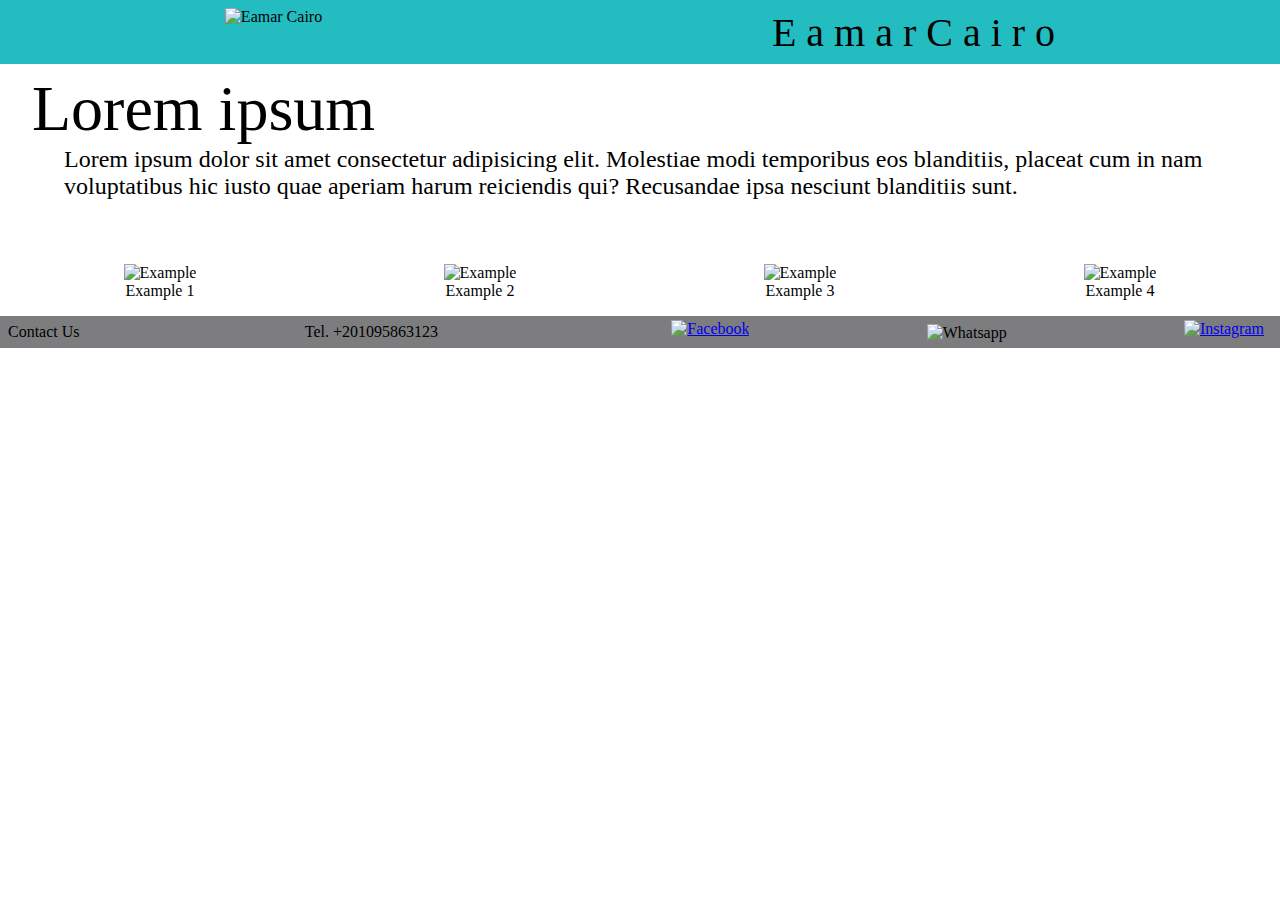
==== index.html @ 517fefb4 "Add files via upload" ====
<!DOCTYPE html>
<html lang="en">
<head>
    <meta charset="UTF-8">
    <meta http-equiv="X-UA-Compatible" content="IE=edge">
    <meta name="viewport" content="width=device-width, initial-scale=1.0">
    <title>Eamar Cairo</title>
    <link rel="stylesheet" href="style.css">
    <link rel="shortcut icon" href="media\logo.png" type="image/x-icon">
</head>
<body>
    <div class="navbar">
        <img src="media\logo.png" alt="Eamar Cairo" class="logo">
        <div class="slogan"><p>E a m a r  C a i r o</p></div>
    </div>

   <div class="content">
       <div class="header">
           Lorem ipsum
       </div>

       <div class="intro">
           Lorem ipsum dolor sit amet consectetur adipisicing elit. Molestiae modi temporibus eos blanditiis, placeat cum in nam voluptatibus hic iusto quae aperiam harum reiciendis qui? Recusandae ipsa nesciunt blanditiis sunt. 
       </div>
   </div>

   <div class="examples">
       <div>
            <img src="media/Projects/06.jpg" alt="Example" class="mktb">
            <p>Example 1</p>
       </div>
       <div>
            <img src="media/Projects/06.jpg" alt="Example" class="mktb">
            <p>Example 2</p>
        </div>
        <div>
            <img src="media/Projects/06.jpg" alt="Example" class="mktb">
            <p>Example 3</p>
        </div>
        <div>
             <img src="media/Projects/06.jpg" alt="Example" class="mktb">
            <p>Example 4</p>
        </div>
   </div>

    <div class="contactus">
        
        <p class="text boat">Contact Us</p>
        
        <p class="text boat">Tel. +201095863123</p>
        
        <a href="#" class="facebook boat">
           <img src="media\facebook.png" alt="Facebook"
           class="facebook boat"> 
        </a>

        <div class="effect">
            <img src="media\whatsapp.png" alt="Whatsapp" class="whatsapp boat">
            <img src="media\waqrcode.jpg" alt="Whatsapp QR code" class="qrcode">
        </div>

        <a href="https://www.instagram.com/emarcairo/" class="instagram boat">
            <img src="media\instagram.png" alt="Instagram" class="instagram boat">
        </a>
    </div>
</body>
</html>
---- style.css ----
@font-face {
    font-family: 'Shandon Slab';
    src: url('fonts/ShandonSlab-Italic.woff2') format('woff2'),
        url('fonts/ShandonSlab-Italic.woff') format('woff');
    font-weight: normal;
    font-style: italic;
    font-display: swap;
}

@font-face {
    font-family: 'Bitcrusher Cd Rg';
    src: url('fonts/BitcrusherCdRg-Bold.woff2') format('woff2'),
        url('fonts/BitcrusherCdRg-Bold.woff') format('woff');
    font-weight: bold;
    font-style: normal;
    font-display: swap;
}

* {
    box-sizing: border-box;
    margin: 0;
    scroll-behavior: smooth;
}

body {
    font-family: 'Shandon Slab', serif;
    margin: 0;
    padding: 0;
    height: 100%;
    width: 100%;
    background-size: cover;
    /* background-position: center center;
    background-image: linear-gradient(90deg, rgba(103,141,144,.5) 0%, rgba(103,141,144,.9) 100%),
                        url("media/background.jpg"); */
    background-color: rgba (103, 141, 144, .2);
}

.navbar {
    font-family: 'Bitcrusher Cd Rg', cursive;
    display: flex;
    flex-wrap: wrap;
    height: 4rem;
    background-color: #23BCC1;
    align-items: center;
    flex-basis: 100%;
    justify-content: space-around;
    position: fixed;
    width: 100%;
}

.content {
    padding-top: 4.5rem;
}

.logo {
    height: 3rem;
    width: auto;
}

.slogan {
    font-size: 2.5rem;
    font-stretch: extra-expanded;
}

.contactus {
    display: flex;
    flex-wrap: nowrap;
    bottom: 0;
    align-items: center;
    height: 2rem;
    background-color: #7d7d7f;
    width: 100%;
    justify-content: space-between;
    margin-top: 1rem;
    transition: height 1.5s;
    position: relative;
    scroll-behavior: smooth;
}

.facebook {
    position: relative;
    height: 1.5rem;
    width: auto;
    margin-left: .5rem;
}

.instagram {
    position: relative;
    height: 1.5rem;
    width: auto;
    margin-right: .5rem;
}

.whatsapp {
    position: relative;
    height: 1.5rem;
    min-height: 1.5rem;
    width: auto;
    order: 2;
    position: absolute;
    bottom: 0;
}

.text {
    margin-left: .5rem;
}

.header {
    font-size: 4rem;
    margin: 0 2rem 0 2rem;
}

.intro {
    font-size: 1.5rem;
    margin: 0 4rem 0 4rem;
}

.examples {
    display: flex;
    flex-basis: 100%;
    justify-content: space-around;
    flex-wrap: wrap;
    align-content: space-around;
}

.mktb {
    width: 32rem;
    height: auto;
    margin-top: 4rem;
}

.boat {
    transition: height 1.5s;
}

.contactus:hover, .contactus:hover .boat {
    height: 2.5em;
    scroll-behavior: smooth;
}

div > p {
    text-align: center;
    font-size: 1.5;
}

.effect {
    display: flex;
    flex-direction: column;
    align-items: center;
    justify-content: center;
}

.qrcode {
    order: 1;
    height: 0rem;
    width: auto;
    margin-top: -15rem;
    display: none;
    transition: 1.5s;
    scroll-behavior: smooth;
}

.whatsapp:hover + .qrcode {
    display: inline-block;
    height: 12rem;
    width: auto;
    margin-top: -15rem;
    scroll-behavior: smooth;
}

.contactus:hover .text {
    margin-bottom: -.5rem;
}
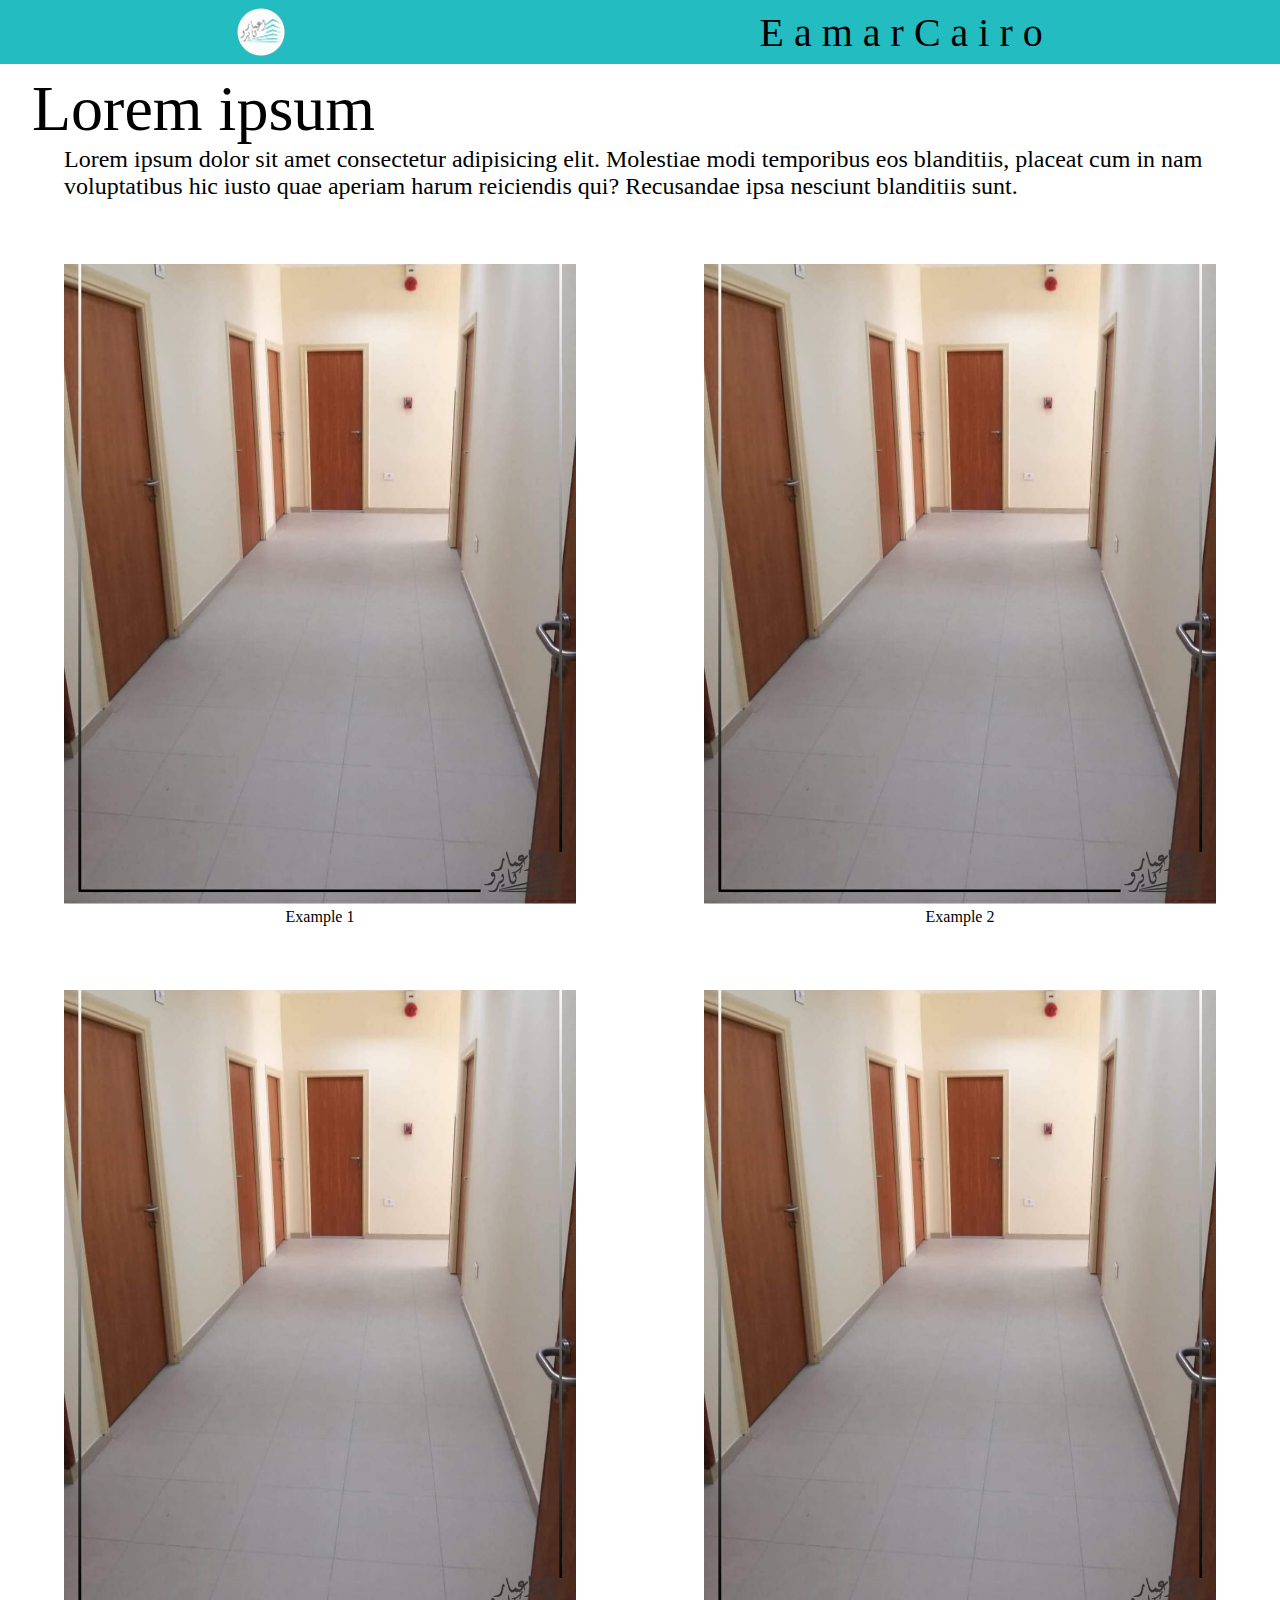
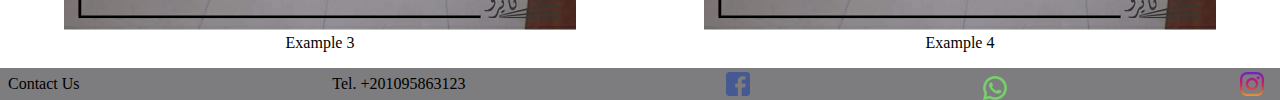
==== commit 49081ca1: "Rename media/index.html to index.html" ====
--- a/index.html
+++ b/index.html
@@ -64,4 +64,4 @@
         </a>
     </div>
 </body>
-</html>+</html>
--- a/style.css
+++ b/style.css
@@ -1,173 +1 @@
-@font-face {
-    font-family: 'Shandon Slab';
-    src: url('fonts/ShandonSlab-Italic.woff2') format('woff2'),
-        url('fonts/ShandonSlab-Italic.woff') format('woff');
-    font-weight: normal;
-    font-style: italic;
-    font-display: swap;
-}
-
-@font-face {
-    font-family: 'Bitcrusher Cd Rg';
-    src: url('fonts/BitcrusherCdRg-Bold.woff2') format('woff2'),
-        url('fonts/BitcrusherCdRg-Bold.woff') format('woff');
-    font-weight: bold;
-    font-style: normal;
-    font-display: swap;
-}
-
-* {
-    box-sizing: border-box;
-    margin: 0;
-    scroll-behavior: smooth;
-}
-
-body {
-    font-family: 'Shandon Slab', serif;
-    margin: 0;
-    padding: 0;
-    height: 100%;
-    width: 100%;
-    background-size: cover;
-    /* background-position: center center;
-    background-image: linear-gradient(90deg, rgba(103,141,144,.5) 0%, rgba(103,141,144,.9) 100%),
-                        url("media/background.jpg"); */
-    background-color: rgba (103, 141, 144, .2);
-}
-
-.navbar {
-    font-family: 'Bitcrusher Cd Rg', cursive;
-    display: flex;
-    flex-wrap: wrap;
-    height: 4rem;
-    background-color: #23BCC1;
-    align-items: center;
-    flex-basis: 100%;
-    justify-content: space-around;
-    position: fixed;
-    width: 100%;
-}
-
-.content {
-    padding-top: 4.5rem;
-}
-
-.logo {
-    height: 3rem;
-    width: auto;
-}
-
-.slogan {
-    font-size: 2.5rem;
-    font-stretch: extra-expanded;
-}
-
-.contactus {
-    display: flex;
-    flex-wrap: nowrap;
-    bottom: 0;
-    align-items: center;
-    height: 2rem;
-    background-color: #7d7d7f;
-    width: 100%;
-    justify-content: space-between;
-    margin-top: 1rem;
-    transition: height 1.5s;
-    position: relative;
-    scroll-behavior: smooth;
-}
-
-.facebook {
-    position: relative;
-    height: 1.5rem;
-    width: auto;
-    margin-left: .5rem;
-}
-
-.instagram {
-    position: relative;
-    height: 1.5rem;
-    width: auto;
-    margin-right: .5rem;
-}
-
-.whatsapp {
-    position: relative;
-    height: 1.5rem;
-    min-height: 1.5rem;
-    width: auto;
-    order: 2;
-    position: absolute;
-    bottom: 0;
-}
-
-.text {
-    margin-left: .5rem;
-}
-
-.header {
-    font-size: 4rem;
-    margin: 0 2rem 0 2rem;
-}
-
-.intro {
-    font-size: 1.5rem;
-    margin: 0 4rem 0 4rem;
-}
-
-.examples {
-    display: flex;
-    flex-basis: 100%;
-    justify-content: space-around;
-    flex-wrap: wrap;
-    align-content: space-around;
-}
-
-.mktb {
-    width: 32rem;
-    height: auto;
-    margin-top: 4rem;
-}
-
-.boat {
-    transition: height 1.5s;
-}
-
-.contactus:hover, .contactus:hover .boat {
-    height: 2.5em;
-    scroll-behavior: smooth;
-}
-
-div > p {
-    text-align: center;
-    font-size: 1.5;
-}
-
-.effect {
-    display: flex;
-    flex-direction: column;
-    align-items: center;
-    justify-content: center;
-}
-
-.qrcode {
-    order: 1;
-    height: 0rem;
-    width: auto;
-    margin-top: -15rem;
-    display: none;
-    transition: 1.5s;
-    scroll-behavior: smooth;
-}
-
-.whatsapp:hover + .qrcode {
-    display: inline-block;
-    height: 12rem;
-    width: auto;
-    margin-top: -15rem;
-    scroll-behavior: smooth;
-}
-
-.contactus:hover .text {
-    margin-bottom: -.5rem;
-}+@font-face{font-family:'Shandon Slab';src:url(fonts/ShandonSlab-Italic.woff2) format('woff2'),url(fonts/ShandonSlab-Italic.woff) format('woff');font-weight:400;font-style:italic;font-display:swap}@font-face{font-family:'Bitcrusher Cd Rg';src:url(fonts/BitcrusherCdRg-Bold.woff2) format('woff2'),url(fonts/BitcrusherCdRg-Bold.woff) format('woff');font-weight:700;font-style:normal;font-display:swap}*{box-sizing:border-box;margin:0;scroll-behavior:smooth}body{font-family:'Shandon Slab',serif;margin:0;padding:0;height:100%;width:100%;background-size:cover;background-color:rgba (103,141,144,.2)}.navbar{font-family:'Bitcrusher Cd Rg',cursive;display:flex;flex-wrap:wrap;height:4rem;background-color:#23bcc1;align-items:center;flex-basis:100%;justify-content:space-around;position:fixed;width:100%}.content{padding-top:4.5rem}.logo{height:3rem;width:auto}.slogan{font-size:2.5rem;font-stretch:extra-expanded}.contactus{display:flex;flex-wrap:nowrap;bottom:0;align-items:center;height:2rem;background-color:#7d7d7f;width:100%;justify-content:space-between;margin-top:1rem;transition:height 1.5s;position:relative;scroll-behavior:smooth}.facebook{position:relative;height:1.5rem;width:auto;margin-left:.5rem}.instagram{position:relative;height:1.5rem;width:auto;margin-right:.5rem}.whatsapp{position:relative;height:1.5rem;min-height:1.5rem;width:auto;order:2;position:absolute;bottom:0}.text{margin-left:.5rem}.header{font-size:4rem;margin:0 2rem 0 2rem}.intro{font-size:1.5rem;margin:0 4rem 0 4rem}.examples{display:flex;flex-basis:100%;justify-content:space-around;flex-wrap:wrap;align-content:space-around}.mktb{width:32rem;height:auto;margin-top:4rem}.boat{transition:height 1.5s}.contactus:hover,.contactus:hover .boat{height:2.5em;scroll-behavior:smooth}div>p{text-align:center;font-size:1.5}.effect{display:flex;flex-direction:column;align-items:center;justify-content:center}.qrcode{order:1;height:0;width:auto;margin-top:-15rem;display:none;transition:1.5s;scroll-behavior:smooth}.whatsapp:hover+.qrcode{display:inline-block;height:12rem;width:auto;margin-top:-15rem;scroll-behavior:smooth}.contactus:hover .text{margin-bottom:-.5rem}
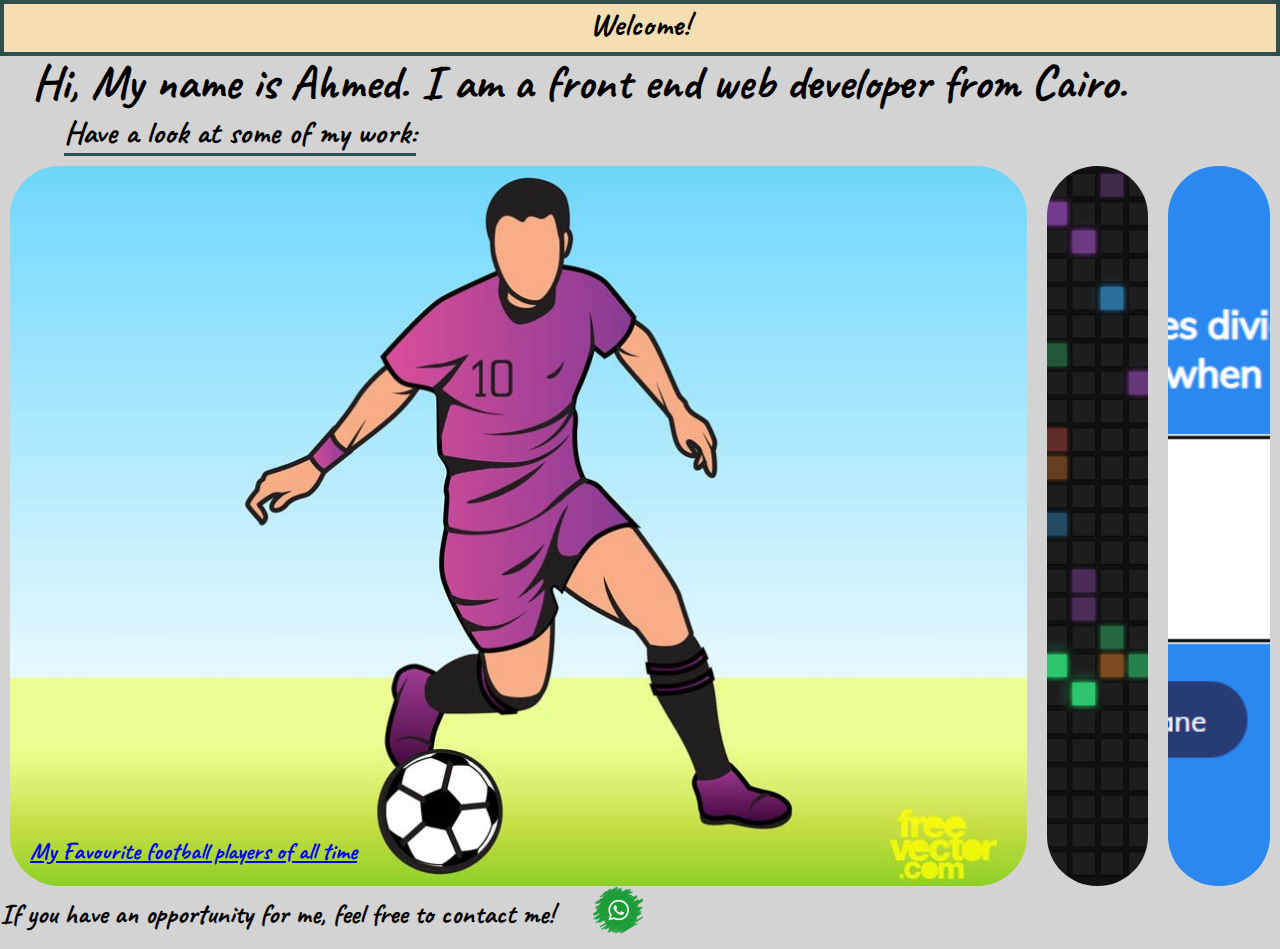
==== commit d17c9471: "Portfolio" ====
--- a/index.html
+++ b/index.html
@@ -4,64 +4,35 @@
     <meta charset="UTF-8">
     <meta http-equiv="X-UA-Compatible" content="IE=edge">
     <meta name="viewport" content="width=device-width, initial-scale=1.0">
-    <title>Eamar Cairo</title>
+    <title>Portfolio</title>
     <link rel="stylesheet" href="style.css">
-    <link rel="shortcut icon" href="media\logo.png" type="image/x-icon">
 </head>
 <body>
     <div class="navbar">
-        <img src="media\logo.png" alt="Eamar Cairo" class="logo">
-        <div class="slogan"><p>E a m a r  C a i r o</p></div>
+      <h1 class="welcome">Welcome!</h1>
     </div>
+    <h1 class="intro">Hi, My name is Ahmed. I am a front end web developer from Cairo.</h1>
+    <h2 class="invitation">Have a look at some of my work:</h2>
 
-   <div class="content">
-       <div class="header">
-           Lorem ipsum
-       </div>
-
-       <div class="intro">
-           Lorem ipsum dolor sit amet consectetur adipisicing elit. Molestiae modi temporibus eos blanditiis, placeat cum in nam voluptatibus hic iusto quae aperiam harum reiciendis qui? Recusandae ipsa nesciunt blanditiis sunt. 
-       </div>
-   </div>
-
-   <div class="examples">
-       <div>
-            <img src="media/Projects/06.jpg" alt="Example" class="mktb">
-            <p>Example 1</p>
-       </div>
-       <div>
-            <img src="media/Projects/06.jpg" alt="Example" class="mktb">
-            <p>Example 2</p>
+    <div class="container">
+        <div class="panel active" style="background-image: url('football.jpg')">
+          <h3><a href="cards/cards.html" target="_blank">My Favourite football players of all time</a></h3>
         </div>
+        <div class="panel" style="background-image: url('discolor.png')">
+          <h3><a href="discolor/discolor.html" target="_blank">Disappearing Colors</a></h3>
+        </div>
+        <div class="panel" style="background-image: url('randomchaos.png')">
+          <h3><a href="randomchaos/randomchaos.html" target="_blank">Random CHAOS!</a></h3>
+        </div>
+      </div>
+    
+      <div class="bottombar">
+        <h3>If you have an opportunity for me, feel free to contact me!</h3>
         <div>
-            <img src="media/Projects/06.jpg" alt="Example" class="mktb">
-            <p>Example 3</p>
+          <img src="whatsapp.png" alt="whatsapp icon" class="waicon">
+          <img src="waqrcode.jpg" alt="Whatsapp QR code" class="qrcode">
         </div>
-        <div>
-             <img src="media/Projects/06.jpg" alt="Example" class="mktb">
-            <p>Example 4</p>
-        </div>
-   </div>
-
-    <div class="contactus">
-        
-        <p class="text boat">Contact Us</p>
-        
-        <p class="text boat">Tel. +201095863123</p>
-        
-        <a href="#" class="facebook boat">
-           <img src="media\facebook.png" alt="Facebook"
-           class="facebook boat"> 
-        </a>
-
-        <div class="effect">
-            <img src="media\whatsapp.png" alt="Whatsapp" class="whatsapp boat">
-            <img src="media\waqrcode.jpg" alt="Whatsapp QR code" class="qrcode">
-        </div>
-
-        <a href="https://www.instagram.com/emarcairo/" class="instagram boat">
-            <img src="media\instagram.png" alt="Instagram" class="instagram boat">
-        </a>
-    </div>
+      </div>
+    <script src="main.js"></script>
 </body>
-</html>
+</html>--- a/style.css
+++ b/style.css
@@ -1 +1,111 @@
-@font-face{font-family:'Shandon Slab';src:url(fonts/ShandonSlab-Italic.woff2) format('woff2'),url(fonts/ShandonSlab-Italic.woff) format('woff');font-weight:400;font-style:italic;font-display:swap}@font-face{font-family:'Bitcrusher Cd Rg';src:url(fonts/BitcrusherCdRg-Bold.woff2) format('woff2'),url(fonts/BitcrusherCdRg-Bold.woff) format('woff');font-weight:700;font-style:normal;font-display:swap}*{box-sizing:border-box;margin:0;scroll-behavior:smooth}body{font-family:'Shandon Slab',serif;margin:0;padding:0;height:100%;width:100%;background-size:cover;background-color:rgba (103,141,144,.2)}.navbar{font-family:'Bitcrusher Cd Rg',cursive;display:flex;flex-wrap:wrap;height:4rem;background-color:#23bcc1;align-items:center;flex-basis:100%;justify-content:space-around;position:fixed;width:100%}.content{padding-top:4.5rem}.logo{height:3rem;width:auto}.slogan{font-size:2.5rem;font-stretch:extra-expanded}.contactus{display:flex;flex-wrap:nowrap;bottom:0;align-items:center;height:2rem;background-color:#7d7d7f;width:100%;justify-content:space-between;margin-top:1rem;transition:height 1.5s;position:relative;scroll-behavior:smooth}.facebook{position:relative;height:1.5rem;width:auto;margin-left:.5rem}.instagram{position:relative;height:1.5rem;width:auto;margin-right:.5rem}.whatsapp{position:relative;height:1.5rem;min-height:1.5rem;width:auto;order:2;position:absolute;bottom:0}.text{margin-left:.5rem}.header{font-size:4rem;margin:0 2rem 0 2rem}.intro{font-size:1.5rem;margin:0 4rem 0 4rem}.examples{display:flex;flex-basis:100%;justify-content:space-around;flex-wrap:wrap;align-content:space-around}.mktb{width:32rem;height:auto;margin-top:4rem}.boat{transition:height 1.5s}.contactus:hover,.contactus:hover .boat{height:2.5em;scroll-behavior:smooth}div>p{text-align:center;font-size:1.5}.effect{display:flex;flex-direction:column;align-items:center;justify-content:center}.qrcode{order:1;height:0;width:auto;margin-top:-15rem;display:none;transition:1.5s;scroll-behavior:smooth}.whatsapp:hover+.qrcode{display:inline-block;height:12rem;width:auto;margin-top:-15rem;scroll-behavior:smooth}.contactus:hover .text{margin-bottom:-.5rem}
+@font-face {
+    font-family: 'Caveat';
+    src: url('fonts/Caveat-Bold.woff') format('woff');
+    font-weight: bold;
+    font-style: normal;
+    font-display: swap;
+}
+
+@font-face {
+    font-family: 'Caveat';
+    src: url('fonts/Caveat-Medium.woff') format('woff');
+    font-weight: 500;
+    font-style: normal;
+    font-display: swap;
+}
+
+* {
+    padding: 0;
+    margin: 0;
+    box-sizing: border-box;
+    font-family: 'Caveat', serif;
+}
+
+body {
+    background-color: #d3d3d3;
+}
+
+.welcome {
+    height: 3.5rem;
+    border: 4px solid #2f4f4f;
+    text-align: center;
+    margin-bottom: -4px;
+    background-color: #f5deb3;
+}
+
+.intro {
+    margin-left: 2rem;
+    font-size: 3rem;
+}
+
+.invitation {
+    display: inline-block;
+    margin-left: 4rem;
+    border-bottom: 3px solid #2f4f4f;
+    font-size: 2rem;
+}
+
+.container {
+    display: flex;
+    width: 100vw;
+    justify-content: space-between;
+}
+
+.panel {
+    background-size: cover;
+    background-position: center;
+    background-repeat: no-repeat;
+    height: 80vh;
+    border-radius: 50px;
+    color: #fff;
+    cursor: pointer;
+    flex: 0.5;
+    margin: 10px;
+    position: relative;
+    -webkit-transition: all 700ms ease-in;
+}
+
+.panel h3 {
+    font-size: 24px;
+    position: absolute;
+    bottom: 20px;
+    left: 20px;
+    margin: 0;
+    opacity: 0;
+}
+
+.panel.active {
+    flex: 5;
+}
+
+.panel.active h3 {
+    opacity: 1;
+    transition: opacity 0.3s ease-in 0.4s;
+}
+
+.bottombar {
+    bottom: 0;
+    height: 3rem;
+    display: flex;
+    font-size: 1.5rem;
+}
+
+.waicon {
+    padding-left: 2rem;
+    height: 4rem;
+    margin-top: -1.1rem;
+}
+
+.qrcode {
+    height: 0rem;
+    margin-top: -20rem;
+    position: absolute;
+}
+
+.waicon:hover + .qrcode {
+    height: 20rem;
+}
+
+.waicon:active + .qrcode {
+    height: 20rem;
+}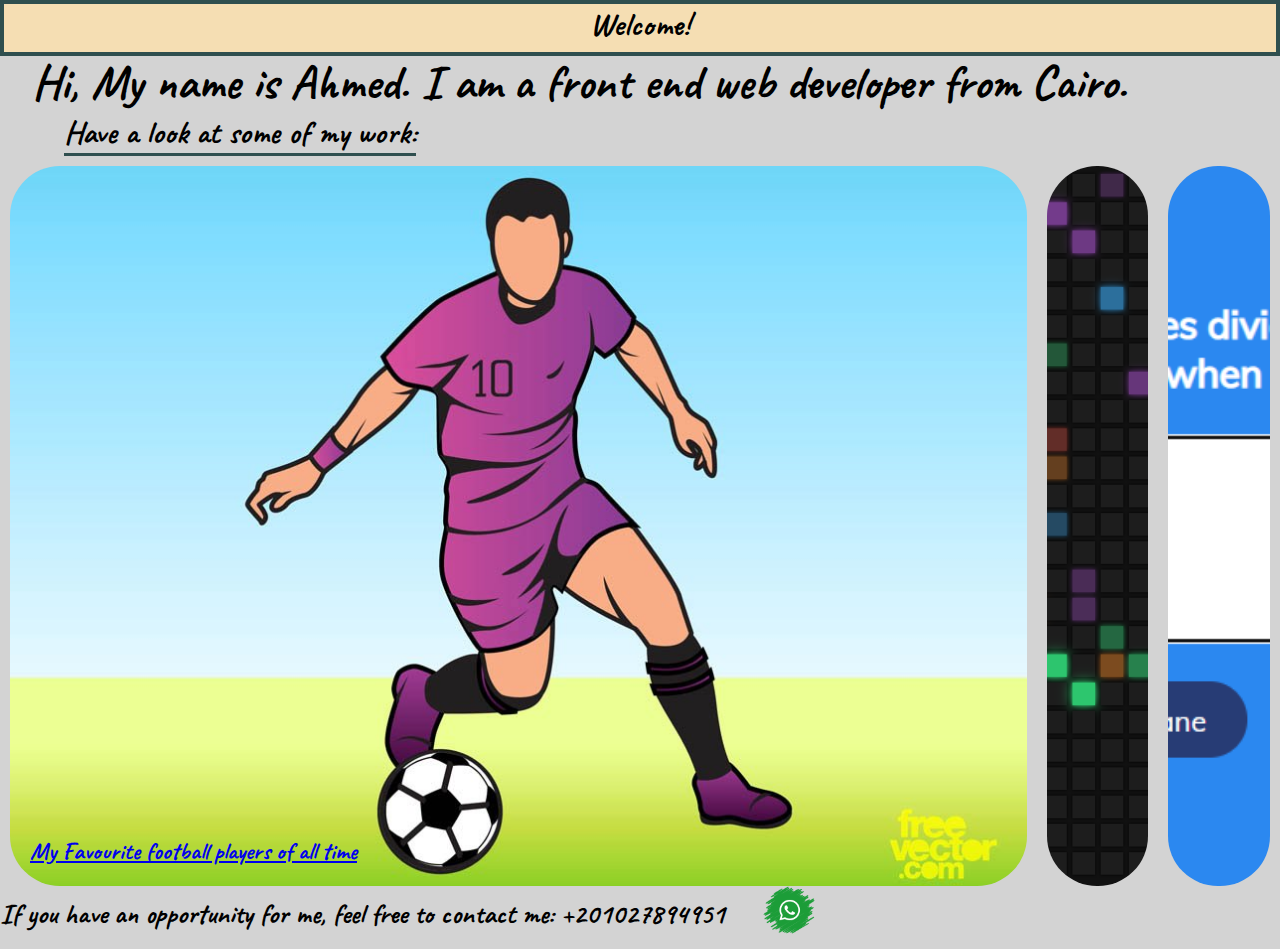
==== commit 46bf7729: "Update index.html" ====
--- a/index.html
+++ b/index.html
@@ -27,7 +27,7 @@
       </div>
     
       <div class="bottombar">
-        <h3>If you have an opportunity for me, feel free to contact me!</h3>
+        <h3>If you have an opportunity for me, feel free to contact me: +201027894951</h3>
         <div>
           <img src="whatsapp.png" alt="whatsapp icon" class="waicon">
           <img src="waqrcode.jpg" alt="Whatsapp QR code" class="qrcode">
@@ -35,4 +35,4 @@
       </div>
     <script src="main.js"></script>
 </body>
-</html>+</html>
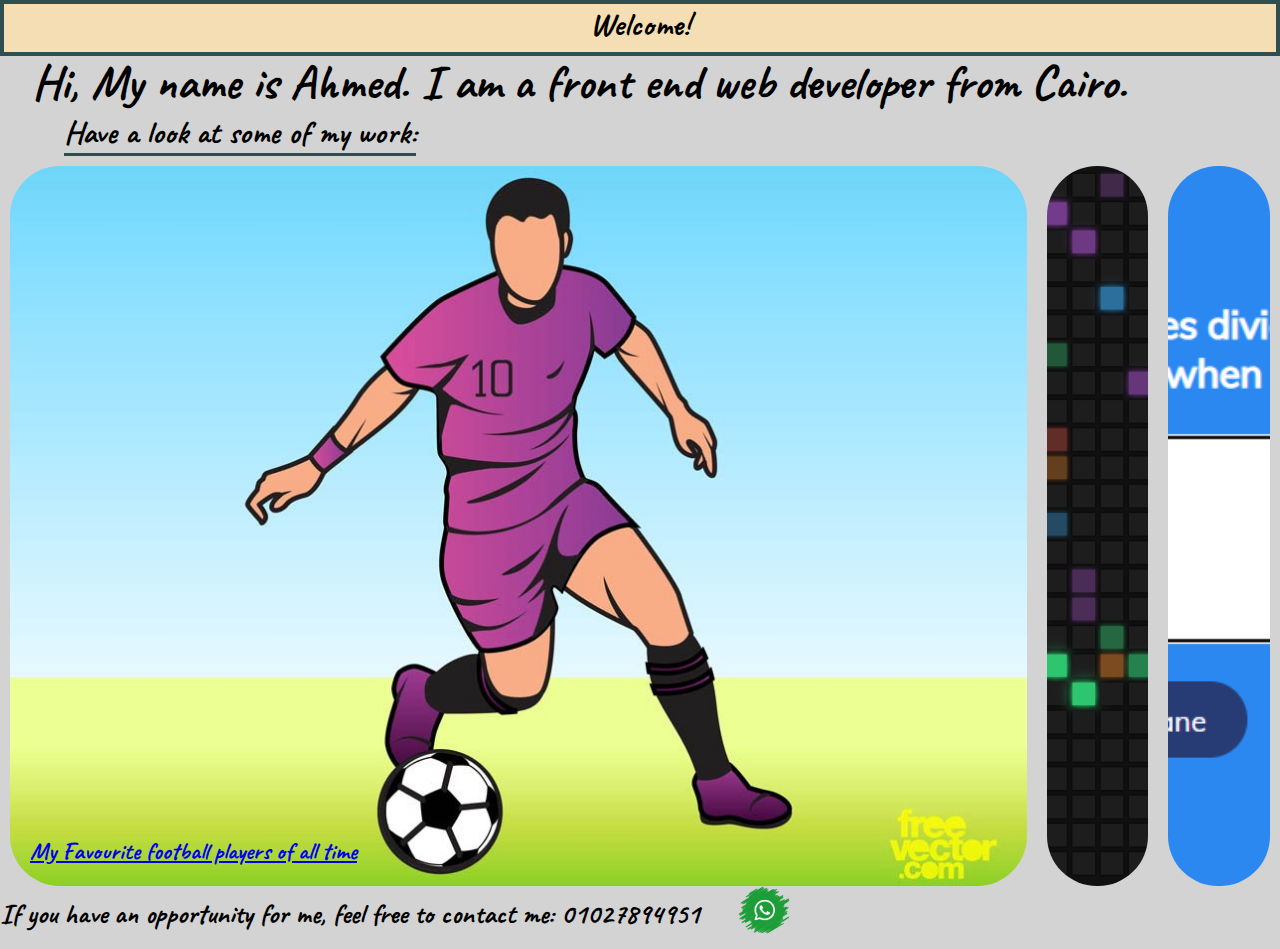
==== commit fa825d17: "Update index.html" ====
--- a/index.html
+++ b/index.html
@@ -27,7 +27,7 @@
       </div>
     
       <div class="bottombar">
-        <h3>If you have an opportunity for me, feel free to contact me: +201027894951</h3>
+        <h3>If you have an opportunity for me, feel free to contact me: 01027894951</h3>
         <div>
           <img src="whatsapp.png" alt="whatsapp icon" class="waicon">
           <img src="waqrcode.jpg" alt="Whatsapp QR code" class="qrcode">
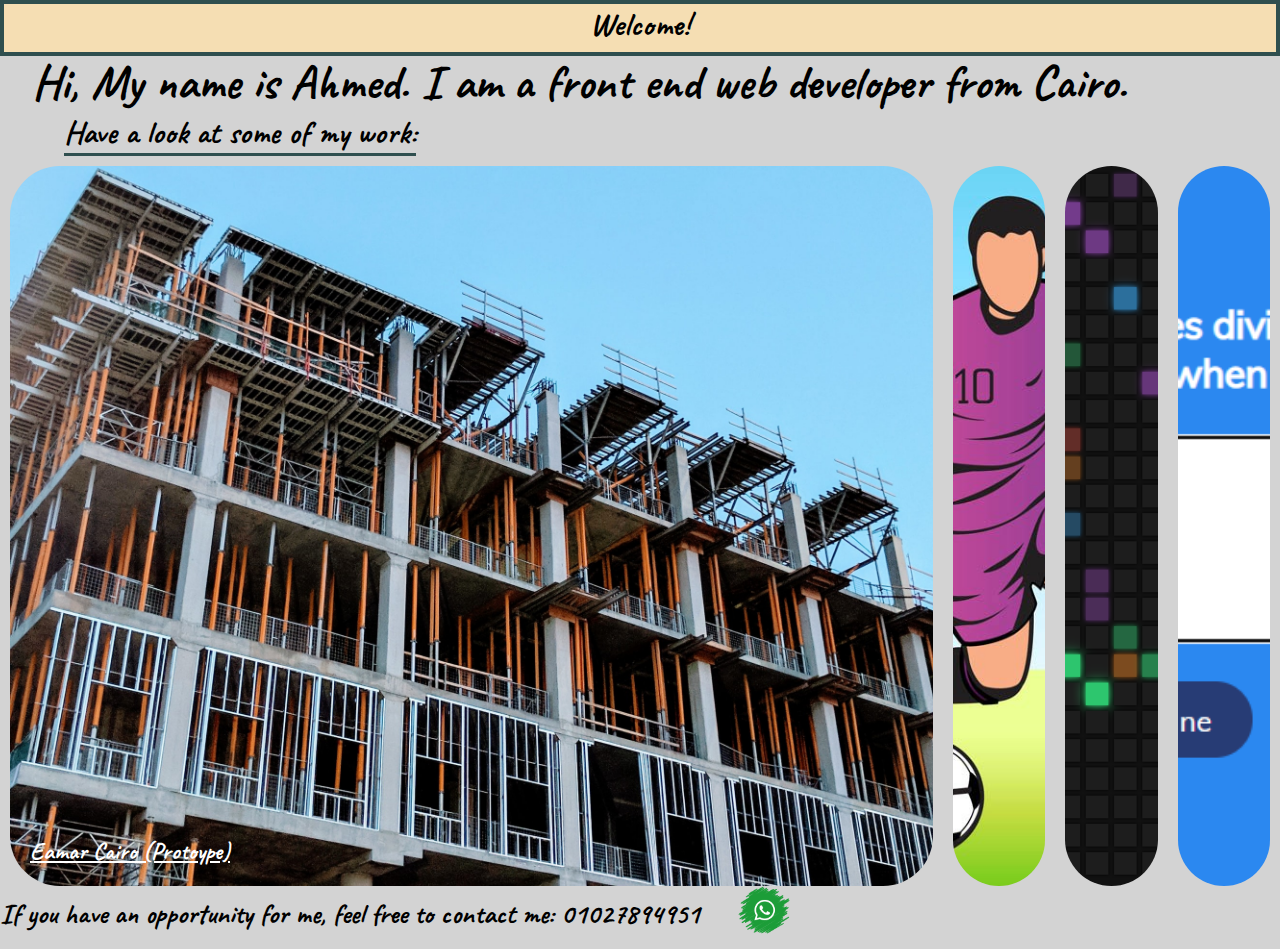
==== commit e66de8d0: "Portfolio" ====
--- a/index.html
+++ b/index.html
@@ -15,7 +15,10 @@
     <h2 class="invitation">Have a look at some of my work:</h2>
 
     <div class="container">
-        <div class="panel active" style="background-image: url('football.jpg')">
+        <div class="panel active" style="background-image: url('eamarcairo.jpg')">
+          <h3><a href="eamarcairo/eamarcairo.html" target="_blank">Eamar Cairo (Protoype)</a></h3>
+        </div>
+        <div class="panel" style="background-image: url('football.jpg')">
           <h3><a href="cards/cards.html" target="_blank">My Favourite football players of all time</a></h3>
         </div>
         <div class="panel" style="background-image: url('discolor.png')">
@@ -35,4 +38,4 @@
       </div>
     <script src="main.js"></script>
 </body>
-</html>
+</html>--- a/style.css
+++ b/style.css
@@ -108,4 +108,8 @@
 
 .waicon:active + .qrcode {
     height: 20rem;
+}
+
+a {
+    color: #fff;
 }